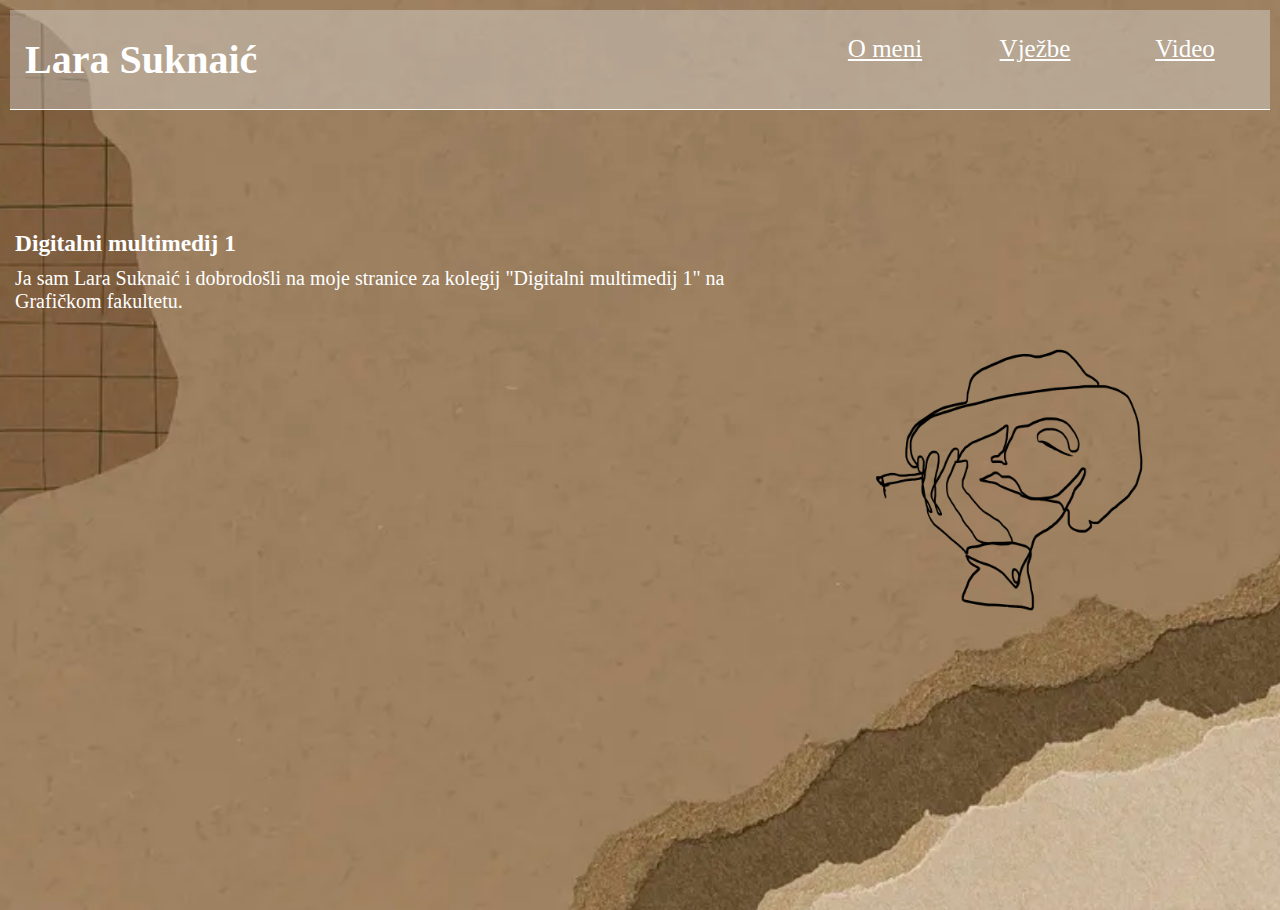
==== index.html @ c5842cf6 "Add files via upload" ====
<!doctype html>
<html>
<head>
<meta charset="utf-8">
<title>Homepage</title>
	<link rel="stylesheet" href="stil_hp.css"/>
</head>
<header>
	<div><h1>Lara Suknaić</h1></div>
	<div>
	<ul align="center">
		<li><a href="o_meni.html">O meni</a></li> 
		<li><a href="vjezbe.html">Vježbe</a></li>
		<li><a href="video.html">Video</a></li>
	</ul>
	</div>
</header>

<body>
	<br><br><br><br><br><img src="slike/woman.png" height="500px" align="right"/>
	<h3>Digitalni multimedij 1</h3>
	<p>Ja sam Lara Suknaić i dobrodošli na moje stranice za kolegij "Digitalni multimedij 1" na Grafičkom fakultetu.<br>
	</p>
</body>
</html>
---- stil_hp.css ----
@charset "utf-8";
/* CSS Document */

*{
 	margin: 0;
    padding: 5px;
    box-sizing: border-box;
    font-family: "Times New Roman";
}
body{
	background-image:url("slike/pozadina1.jpg");
	background-size: cover;
	background-width:70%;
	height: 100vh;
	background-position: center;
	color:#fff;
	font-size:20px;
}

header{
    width:100%;
    height: 100px;
    display: flex;
    justify-content: space-between;
    align-items: center;
    position: static;
	border-bottom:1px solid white;
	background-color: rgba(224,224,224,0.39);
}
ul {
  list-style-type: none;
  margin: 0;
  padding: 0;
}
ul li {
	font-size: 25px;
  float:left;
  width:150px;
  height:60px;
  text-align:center;  
}
ul li a {
  color: white;
  text-align: center;
  padding: 14px 16px;
}

li a:hover:not(.active) {
  background:rgba(0,0,0,0.7)
}
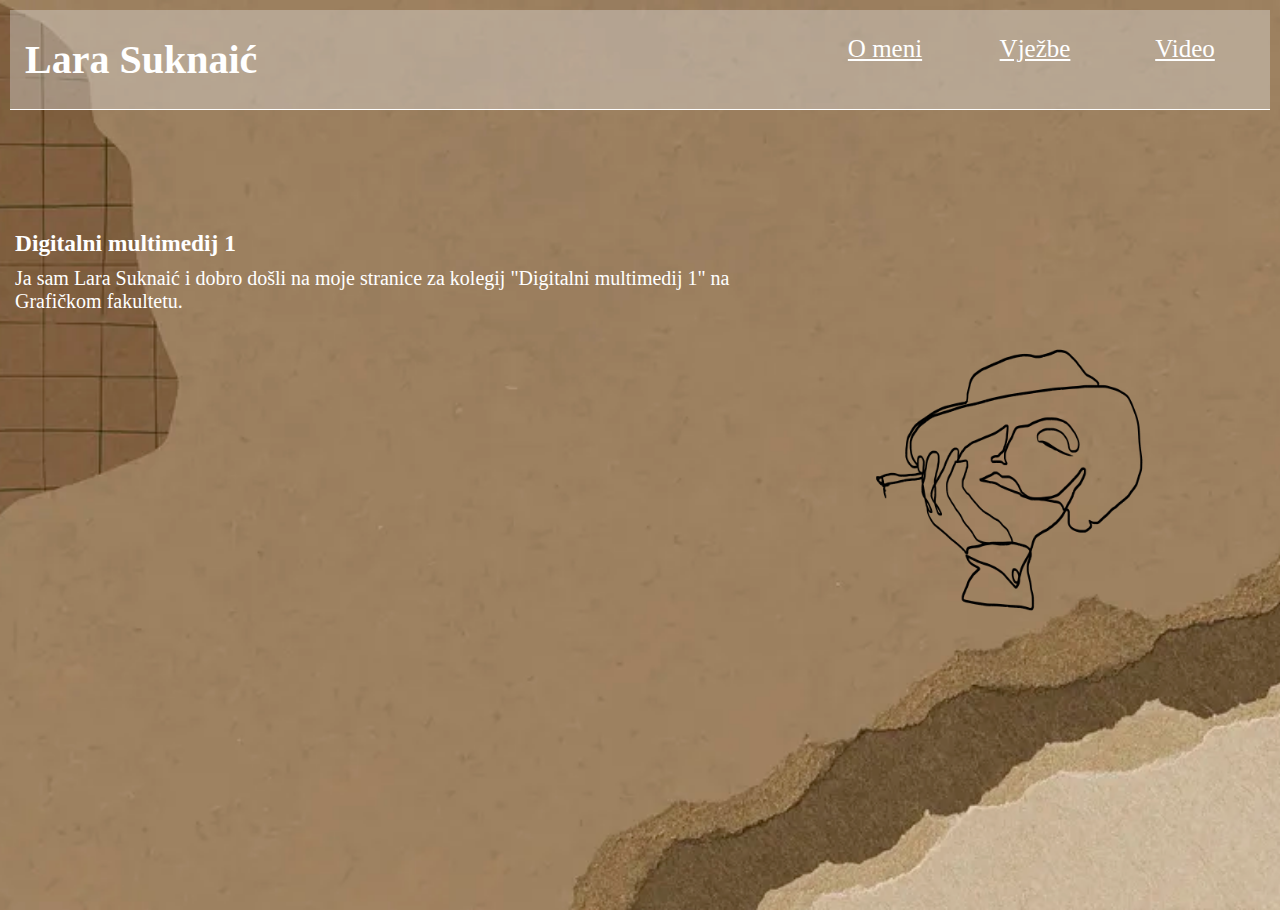
==== commit 75f5260f: "Update index.html" ====
--- a/index.html
+++ b/index.html
@@ -19,7 +19,7 @@
 <body>
 	<br><br><br><br><br><img src="slike/woman.png" height="500px" align="right"/>
 	<h3>Digitalni multimedij 1</h3>
-	<p>Ja sam Lara Suknaić i dobrodošli na moje stranice za kolegij "Digitalni multimedij 1" na Grafičkom fakultetu.<br>
+	<p>Ja sam Lara Suknaić i dobro došli na moje stranice za kolegij "Digitalni multimedij 1" na Grafičkom fakultetu.<br>
 	</p>
 </body>
 </html>
